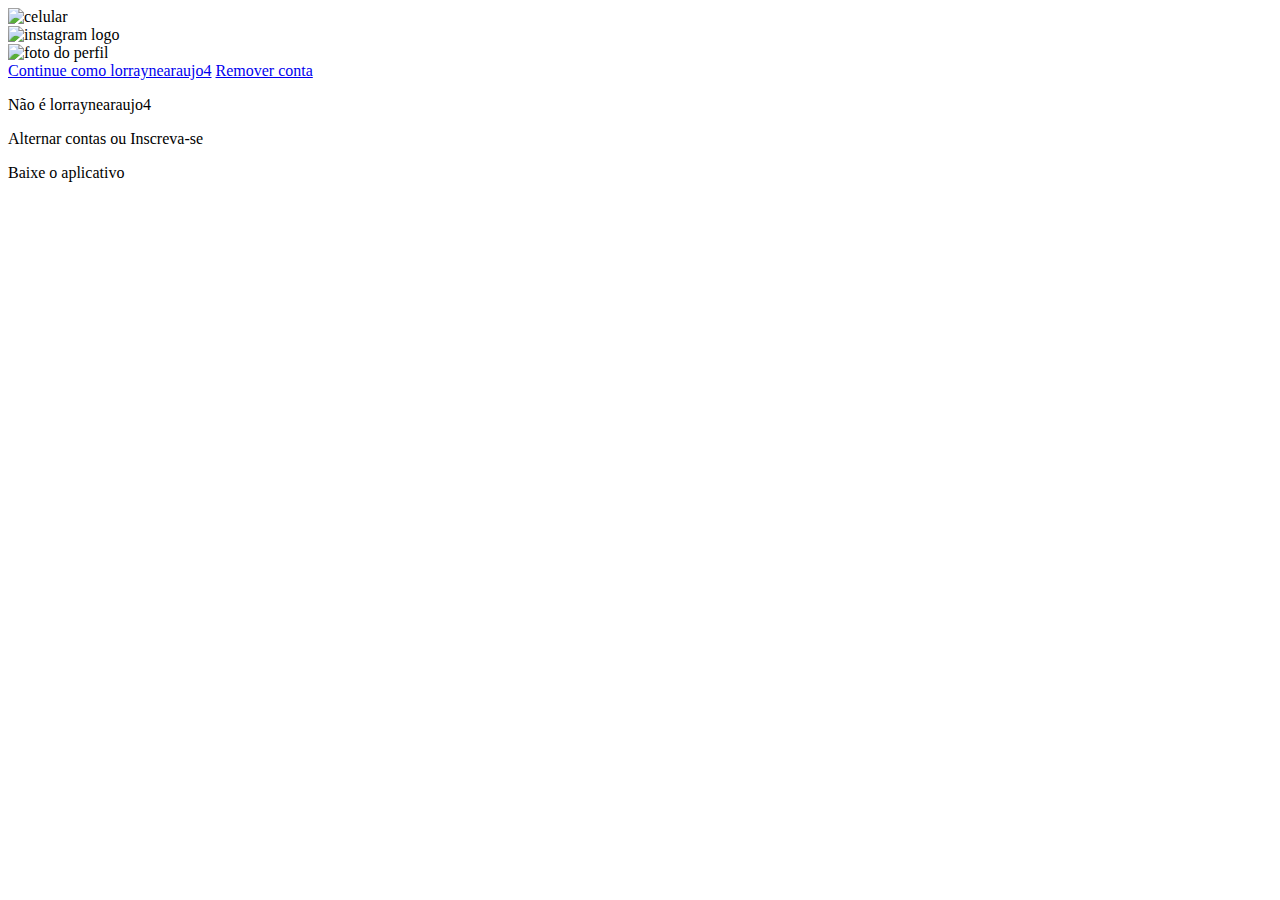
==== instagram.html @ d26c424e "Recriando pagina instagram" ====
<!DOCTYPE html>
<html lang="en">
    <head>
        <meta charset="UTF-8">
        <meta name="viewport" content="width=device-width, initial-scale=1.0">
        <link rel="stylesheet" href="style.css">
        <title>Instagram</title>
    </head>
    <body>
        <div class="instagram-wrapper">
            <div class="instagram-phone">
                <img src="instagram-celular.jpg" alt="celular">
            </div>
            <div class="instagram-continue"></div>
                <div class="group">
                    <img src="instagram-logo.png" class="instagram-logo" alt="instagram logo">
                    <div class="profile-photo">
                        <img src="perfil-instagram.jpg" alt="foto do perfil">
                    </div>
                    <a href="#" class="instagram-login">Continue como lorraynearaujo4</a>
                    <a href="#" class="instagram-logout">Remover conta</a>
                </div>
                <div class="group">
                    <p class="not account">Não é lorraynearaujo4</p>
                    <p class="notaccount">
                        <span class="Link-blue">Alternar contas</span>
                        ou
                        <span class="Link-blue">Inscreva-se</span>
                    </p>
                </div>
                <div class="get-the-app">
                    <p class="get-app">Baixe o aplicativo</p>
                    <div class="download">
                        <a href="#" class="app-download"></a>
                        <a href="#" class="app-download"></a>
                    </div>
                </div>
        </div>
    </body>
</html>
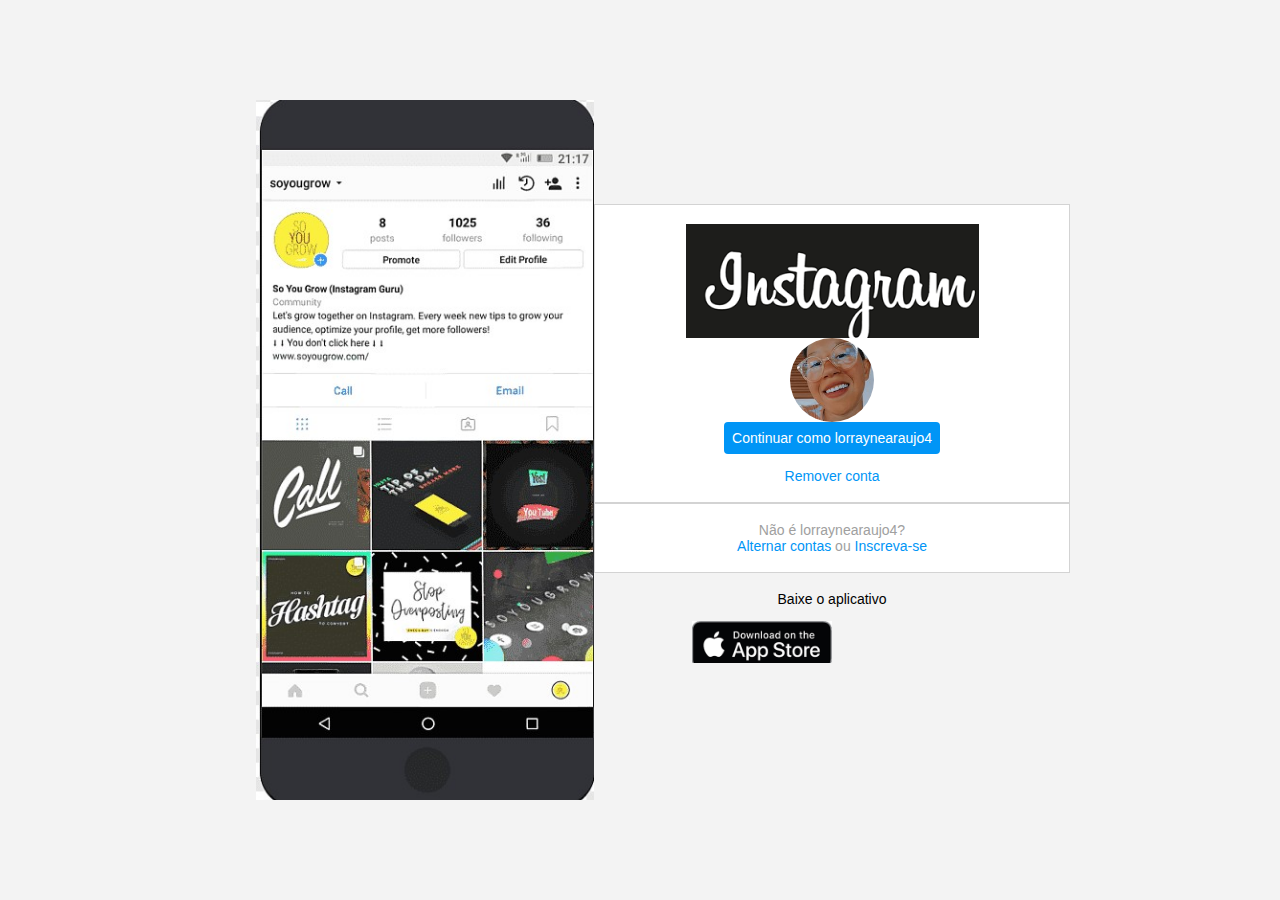
==== commit 3db42d9c: "Recriando a pagina do instagram" ====
--- a/instagram.html
+++ b/instagram.html
@@ -1,33 +1,34 @@
 <!DOCTYPE html>
 <html lang="en">
-    <head>
-        <meta charset="UTF-8">
-        <meta name="viewport" content="width=device-width, initial-scale=1.0">
-        <link rel="stylesheet" href="style.css">
-        <title>Instagram</title>
-    </head>
-    <body>
-        <div class="instagram-wrapper">
-            <div class="instagram-phone">
-                <img src="instagram-celular.jpg" alt="celular">
+<head>
+    <meta charset="UTF-8">
+    <meta name="viewport" content="width=device-width, initial-scale=1.0">
+    <link rel="stylesheet" href="style.css">
+    <title>Instagram</title>
+</head>
+<body>
+    <div class="instagram-wrapper">
+        <div class="instagram-phone">
+            <img src="/instagram-celular.png" alt="celular">
+        </div>
+        <div class="instagram-continue">
+            <div class="group">
+                <img src="/instagram-logo.png"  class = "logo do instagram" alt="logo do instagram">
+                <div class="profile-photo">
+                    <img src="/perfil-instagram.jpg" alt="foto do perfil">
+                </div>
+                <a href="#" class="instagram-login"> Continuar como lorraynearaujo4</a>
+                <a href="#" class="instagram-logout"> Remover conta</a>
             </div>
-            <div class="instagram-continue"></div>
-                <div class="group">
-                    <img src="instagram-logo.png" class="instagram-logo" alt="instagram logo">
-                    <div class="profile-photo">
-                        <img src="perfil-instagram.jpg" alt="foto do perfil">
-                    </div>
-                    <a href="#" class="instagram-login">Continue como lorraynearaujo4</a>
-                    <a href="#" class="instagram-logout">Remover conta</a>
-                </div>
-                <div class="group">
-                    <p class="not account">Não é lorraynearaujo4</p>
-                    <p class="notaccount">
-                        <span class="Link-blue">Alternar contas</span>
-                        ou
-                        <span class="Link-blue">Inscreva-se</span>
-                    </p>
-                </div>
+            <div class="group">
+                <p class="not-account"> Não é lorraynearaujo4?</p>
+                <p class="not-account">
+                    <span class="link-blue">Alternar contas</span>
+                    ou 
+                    <span class="link-blue">Inscreva-se</span>
+                </p>
+            </div>
+            <div>
                 <div class="get-the-app">
                     <p class="get-app">Baixe o aplicativo</p>
                     <div class="download">
@@ -35,6 +36,8 @@
                         <a href="#" class="app-download"></a>
                     </div>
                 </div>
+            </div>
         </div>
-    </body>
+    </div>
+</body>
 </html>--- a/style.css
+++ b/style.css
@@ -0,0 +1,157 @@
+* {
+    padding: 0;
+    margin: 0;
+    box-sizing: border-box;
+    text-decoration: none;
+    font-family: sans-serif;
+    font-size: 14px;
+}
+
+body{
+    width: 100%;
+    min-height: 100vh;
+    background-color: rgb(243, 243, 243);
+    margin: 0;
+    padding: 0;
+    display: flex;
+    justify-content: center;
+}
+
+.instagram-wrapper{
+    display: flex;
+    align-items: center;
+    justify-content: start;
+    width: 60%;
+    height: 100vh;
+}
+
+.instagram-phone{
+    display: flex;
+    align-items: center;
+    justify-content: center;
+    width: 50%;
+}
+
+.instagram-phone img {
+    height: 50rem;
+}
+
+.instagram-continue {
+    display: flex;
+    align-items: center; /*horizontal*/
+    justify-content: space-around; /*vertical*/
+    flex-direction: column;
+    width: 50%;
+    min-width: 34rem;
+}
+
+.group {
+    display: flex;
+    justify-content: space-between;
+    align-items: center;
+    flex-direction: column;
+    background-color: #ffffff;
+    width: 100%;
+    padding: 1.3rem 0;
+    border: 1px solid lightgray;
+}
+
+.group:nth-child(1) {
+    min-height: 19rem;
+}
+
+.instagram-logo {
+    height: 3rem;
+}
+
+.profile-photo {
+    display: flex;
+    justify-content: center;
+    align-items: center;
+    border-radius: 50%;
+    overflow: hidden;
+}
+
+.profile-photo img{
+    height: 6rem;
+}
+
+.instagram-login {
+    background-color: #0095f6;
+    color:  #ffffff;
+    padding: 8px;
+    border-radius: 4px;
+}
+
+.instagram-logout{
+    color: #0095f6;
+    margin-top: 1rem;
+}
+
+.not-account{
+    color: rgb(160, 160, 160);
+}
+
+.link-blue {
+    color: #0095f6;
+}
+
+.get-the-app{
+    display: flex;
+    flex-direction: column;
+    align-items: center;
+    justify-content: center;
+    width: 100%;
+    padding: 1.3rem 0;
+}
+
+.download {
+    display: flex;
+    width: 100%;
+    justify-content: space-evenly;
+    align-items: center;
+    padding: 1rem;
+}
+
+.app-download {
+    height: 3rem;
+    width: 10rem;
+    background-size: cover;
+}
+
+.app-download:nth-child(1){
+    background-image: url('/apple-button.png');
+}
+
+.app-download:nth-child(2){
+    background-image: url('/google-play.png');
+}
+
+/* media queries */
+
+@media (max-width: 1024px) {
+    .instagram-wrapper{
+        width: 90%;
+    }
+}
+
+@media (max-width: 650px) {
+    body {
+        background-color: #ffffff;
+    }
+    .instagram-wrapper {
+        width: 90%; 
+    }
+
+    .instagram-phone {
+        display: none;
+    }
+
+    .instagram-continue {
+        width: 100%;
+    }
+
+    .group {
+        border: 1px solid transparent;
+    }
+}
